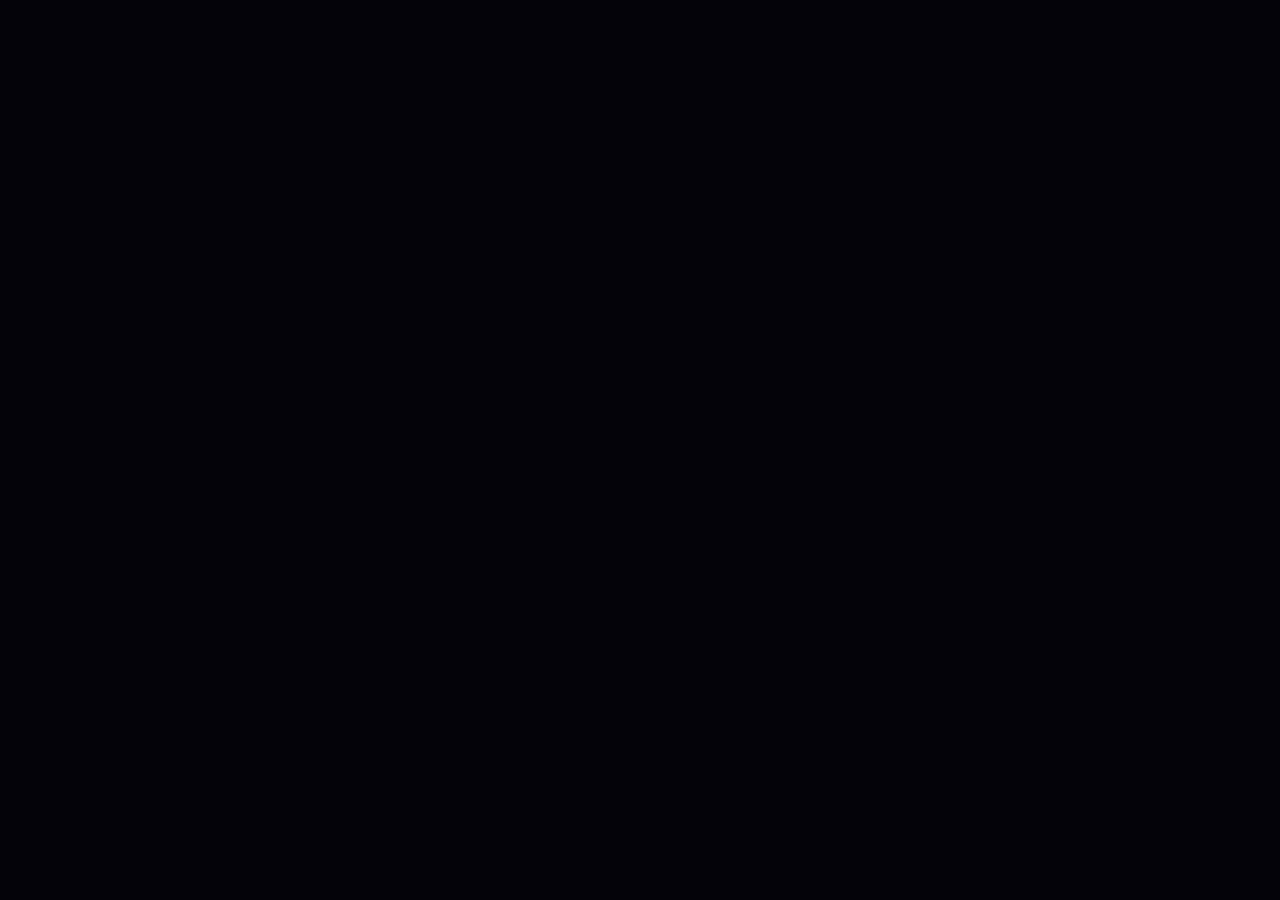
==== game.html @ 3ced6d41 "Remove loading screen for instant menu" ====
<!doctype html>
<html lang="en">
<head>
  <meta charset="UTF-8">
  <meta name="viewport" content="width=device-width, initial-scale=1.0, user-scalable=no">
  <title>Into the Nexus</title>
  <link rel="stylesheet" href="style.css">
</head>
<body>
  <canvas id="game" aria-label="Into the Nexus 2D game"></canvas>

  <div id="menu" class="menu hidden">
    <h1>INTO THE NEXUS</h1>
    <button id="play" type="button">PLAY</button>
    <button id="creator" type="button">LEVEL MAKER</button>
    <button id="customize" type="button">CUSTOMIZE</button>
    <button id="shop" type="button">SHOP</button>
  </div>

  <div id="shopMenu" class="menu hidden">
    <h2>NEXUS SHOP</h2>
    <div class="shopRobot" aria-label="Nexus AI shopkeeper">
      <canvas id="shopRobotCanvas" width="260" height="300"></canvas>
    </div>
    <p class="shopLine">NEXUS AI IS WAITING.</p>
    <p class="shopHint">CLICK NEXUS TO TALK.</p>

    <div id="nexusChat" class="nexusChat hidden" aria-live="polite">
      <div id="nexusMessages" class="nexusMessages">
        <div class="nexusBubble">NEXUS: Hello. What are you looking for?</div>
      </div>
      <div class="nexusInputRow">
        <input id="nexusInput" type="text" maxlength="180" autocomplete="off" placeholder="TYPE TO NEXUS..." aria-label="Message Nexus AI">
        <button id="nexusSend" type="button">SEND</button>
      </div>
    </div>

    <button id="shopBack" type="button">BACK</button>
  </div>

  <div id="customizeMenu" class="menu hidden">
    <h2>CUSTOMIZE CHARACTER</h2>
    <div class="customizeModeTabs">
      <button id="autoColorMode" class="customizeMode active" type="button">AUTO COLOUR</button>
      <button id="proCreateMode" class="customizeMode" type="button">PRO CREATE</button>
    </div>

    <div id="autoColorPanel" class="customizePanel">
      <div class="characterPreview"><canvas id="characterPreviewCanvas" width="220" height="220"></canvas></div>
      <div class="colorControls">
        <label for="characterColor">CHARACTER COLOUR</label>
        <input id="characterColor" type="color" value="#4dd7ff" aria-label="Character colour">
        <span id="characterColorValue">#4DD7FF</span>
      </div>
    </div>

    <div id="proCreatePanel" class="customizePanel hidden">
      <p class="paintHint">PAINT EVERY CELL · CHOOSE A COLOUR · TAP OR DRAG</p>
      <div class="paintWorkspace">
        <canvas id="paintCanvas" width="360" height="360" aria-label="Character paint editor"></canvas>
        <div class="paintSide">
          <label for="paintColor">PAINT COLOUR</label>
          <input id="paintColor" type="color" value="#4dd7ff" aria-label="Paint colour">
          <span id="paintColorValue">#4DD7FF</span>
          <button id="paintEraser" type="button">ERASER</button>
          <button id="paintClear" type="button">CLEAR</button>
          <button id="paintUndo" type="button">UNDO</button>
          <button id="paintDone" type="button">DONE</button>
        </div>
      </div>
    </div>
    <button id="customizeBack" type="button">BACK</button>
  </div>

  <div id="levelMenu" class="menu hidden">
    <h2>LEVEL SELECT</h2>
    <button class="level" data-level="1" type="button">LEVEL 1 <span id="level1Best">BEST: 0% · FIRST FLIGHT</span></button>
    <button class="level" data-level="2" type="button">LEVEL 2 🔒 <span>LOCKED</span></button>
    <div id="officialLevels" class="officialLevels" aria-label="Official creator levels"></div>
    <button id="back" type="button">BACK</button>
  </div>

  <div id="passwordMenu" class="menu hidden">
    <h2>CREATOR ACCESS</h2><p>ENTER CREATOR PASSWORD</p>
    <input id="creatorPassword" type="password" inputmode="text" autocomplete="off" maxlength="32" placeholder="PASSWORD">
    <button id="unlockCreator" type="button">UNLOCK</button><button id="cancelCreator" type="button">BACK</button>
    <p id="passwordError" class="errorText" aria-live="polite"></p>
  </div>

  <div id="editorMenu" class="editorOverlay hidden">
    <div class="editorPanel">
      <div class="editorTop">
        <input id="levelName" class="levelName" maxlength="28" autocomplete="off" placeholder="LEVEL NAME" aria-label="Level name">
        <div><h2>LEVEL MAKER</h2><p id="editorStatus">BLOCK selected · tap the grid to place</p></div>
        <button id="closeEditor" type="button">EXIT</button>
      </div>
      <div class="editorModeTabs">
        <button id="editorMove" type="button">MOVE</button><button id="editorCopy" type="button">COPY</button><button id="editorPaste" type="button">PASTE</button>
        <button class="modeTab active" data-mode="build" type="button">BUILD</button><button class="modeTab" data-mode="edit" type="button">EDIT</button><button class="modeTab" data-mode="delete" type="button">DELETE</button>
      </div>
      <div class="editorTools">
        <button class="tool active" data-tool="block" type="button">BLOCK</button><button class="tool" data-tool="spike" type="button">SPIKE</button><button class="tool" data-tool="platform" type="button">PLATFORM</button><button class="tool" data-tool="energy" type="button">ENERGY</button><button class="tool" data-tool="reality" type="button">REALITY</button><button class="tool" data-tool="erase" type="button">ERASE</button>
      </div>
      <div class="editorQuick">
        <button id="editorUndo" type="button">↶ UNDO</button><button id="editorRedo" type="button">↷ REDO</button><button id="editorGrid" type="button">GRID: ON</button><button id="editorSnap" type="button">SNAP: ON</button><button id="editorZoomOut" type="button">−</button><button id="editorZoomIn" type="button">+</button><button id="editorLeft" type="button">◀</button><button id="editorRight" type="button">▶</button>
      </div>
      <div class="editorCanvasWrap"><canvas id="editorCanvas" aria-label="Level maker canvas"></canvas></div>
      <div class="editorActions"><button id="saveLevel" type="button">SAVE LEVEL</button><button id="publishLevel" type="button">PUBLISH AS OFFICIAL</button><button id="testLevel" type="button">TEST LEVEL</button><button id="clearLevel" type="button">CLEAR</button></div>
    </div>
  </div>

  <script src="game.js"></script>
<script>
(() => {
  const shop = document.getElementById("shop");
  const shopMenu = document.getElementById("shopMenu");
  const shopBack = document.getElementById("shopBack");
  const canvas = document.getElementById("shopRobotCanvas");
  const ctx = canvas && canvas.getContext("2d");
  const nexusChat = document.getElementById("nexusChat");
  const nexusInput = document.getElementById("nexusInput");
  const nexusSend = document.getElementById("nexusSend");
  const nexusMessages = document.getElementById("nexusMessages");

  function drawShopRobot(){
    if(!ctx)return;
    ctx.clearRect(0,0,260,300);
    const img=new Image();
    img.onload=()=>{
      ctx.clearRect(0,0,260,300);
      ctx.save();
      ctx.globalAlpha=.18;
      ctx.fillStyle="#00e5ff";
      ctx.beginPath();ctx.arc(130,150,105,0,Math.PI*2);ctx.fill();
      ctx.globalAlpha=1;
      const scale=Math.min(230/img.width,260/img.height);
      const w=img.width*scale,h=img.height*scale;
      ctx.drawImage(img,130-w/2,150-h/2,w,h);
      ctx.restore();
    };
    img.onerror=()=>console.warn("Nexus robot image failed to load.");
    img.src="assets/Gemini_Generated_Image_beqmwkbeqmwkbeqm.jpeg";
  }

  function openNexusChat(){
    if(!nexusChat)return;
    nexusChat.classList.remove("hidden");
    if(nexusInput){
      nexusInput.focus();
      nexusInput.select();
    }
  }

  function addNexusMessage(label, message, mine=false){
    if(!nexusMessages)return;
    const bubble=document.createElement("div");
    bubble.className="nexusBubble" + (mine ? " nexusUserBubble" : "");
    bubble.textContent=label + ": " + message;
    nexusMessages.appendChild(bubble);
    nexusMessages.scrollTop=nexusMessages.scrollHeight;
  }

  async function sendNexusMessage(){
    const message=(nexusInput?.value || "").trim();
    if(!message)return;
    addNexusMessage("YOU",message,true);
    nexusInput.value="";

    const thinking=document.createElement("div");
    thinking.className="nexusBubble";
    thinking.textContent="NEXUS: Thinking...";
    nexusMessages.appendChild(thinking);
    nexusMessages.scrollTop=nexusMessages.scrollHeight;

    try {
      const response=await fetch("https://nexus-ai.pagey101212.workers.dev/",{
        method:"POST",
        headers:{"Content-Type":"application/json"},
        body:JSON.stringify({message})
      });
      const data=await response.json();
      thinking.remove();
      if(!response.ok || !data.response) throw new Error(data.error || "Nexus did not respond.");
      addNexusMessage("NEXUS",data.response);
    } catch(error) {
      thinking.remove();
      addNexusMessage("NEXUS","Connection to my AI core failed. Try again in a moment.");
      console.error("Nexus AI error:",error);
    }
  }

  if(canvas){
    canvas.addEventListener("click",openNexusChat);
    canvas.addEventListener("pointerdown",openNexusChat);
  }

  if(nexusSend) nexusSend.addEventListener("click",sendNexusMessage);
  if(nexusInput){
    nexusInput.addEventListener("keydown",(event)=>{
      if(event.key==="Enter")sendNexusMessage();
    });
  }

  if(shop){
    shop.addEventListener("click",()=>{
      playing=false;
      hideOverlay(document.getElementById("menu"));
      showOverlay(shopMenu);
      drawShopRobot();
      if(nexusChat)nexusChat.classList.add("hidden");
    });
  }
  if(shopBack){
    shopBack.addEventListener("click",()=>{
      hideOverlay(shopMenu);
      showOverlay(document.getElementById("menu"));
    });
  }
})();
</script>

  <script>
    (() => {
      const loading = document.getElementById("loading");
      const menu = document.getElementById("menu");
      const params = new URLSearchParams(location.search);
      const screen = params.get("screen");
      const start = params.get("start") === "1");

      function showMainMenu() {
        menu.classList.remove("hidden");
        menu.style.display = "flex";

        // Route the main-menu destination directly. No delayed simulated
        // clicks, so every URL from the Nexus landing page opens its screen.
        if (start || screen === "levels") {
          const levelMenu = document.getElementById("levelMenu");
          if (levelMenu && typeof showOverlay === "function") showOverlay(levelMenu);
        } else if (screen === "shop") {
          const shopButton = document.getElementById("shop");
          if (shopButton) shopButton.click();
        } else if (screen === "customize") {
          const customize = document.getElementById("customize");
          if (customize) customize.click();
        } else if (screen === "maker") {
          const creator = document.getElementById("creator");
          if (creator) creator.click();
        }
      }

      // Show the usable menu immediately. There is no artificial loading delay.
      showMainMenu();
    })();
  </script>
</body>
</html>
---- style.css ----
/* ===== THE NEXUS ===== */
:root{--void:#05030a;--r1:#00e5ff;--r2:#ff2e93;--r3:#ffb020;--r4:#7cff4d;--violet:#8a4dff;--text:#eef2ff;--muted:#8f8aa8;--border:#2a2440;--cut:14px}
*{box-sizing:border-box;-webkit-tap-highlight-color:transparent;-webkit-user-select:none;user-select:none}
html,body{margin:0;width:100%;height:100%;overflow:hidden;background:var(--void);overscroll-behavior:none}
body{touch-action:none;font-family:"Trebuchet MS","Segoe UI",system-ui,sans-serif;color:var(--text)}
canvas{display:block}.menu{position:fixed;inset:0;z-index:10;display:flex;flex-direction:column;align-items:center;justify-content:center;gap:16px;padding:max(20px,env(safe-area-inset-top)) 20px max(20px,env(safe-area-inset-bottom));color:var(--text);text-align:center;overflow:hidden;background:radial-gradient(circle at 50% 50%,#000 0,#000 12%,transparent 38%),radial-gradient(circle at 0 0,rgba(0,229,255,.35),transparent 45%),radial-gradient(circle at 100% 0,rgba(255,46,147,.32),transparent 45%),radial-gradient(circle at 0 100%,rgba(124,255,77,.22),transparent 45%),radial-gradient(circle at 100% 100%,rgba(255,176,32,.3),transparent 45%),var(--void);animation:fadeIn .4s ease-out,realityDrift 14s ease-in-out infinite alternate}\n/* The Gemini artwork is the shared main/start-menu background. Keep the image path relative so it works on GitHub Pages project URLs. */\n#menu{background-image:linear-gradient(rgba(0,0,0,.18),rgba(0,0,0,.28)),url("./assets/Gemini_Generated_Image_vbdhd0vbdhd0vbdh.jpeg");background-size:cover;background-position:center;background-repeat:no-repeat;background-color:#05030a}
.menu:before,.menu:after{content:none;display:none}
#menu{animation:fadeIn .4s ease-out}
.menu>*{position:relative;z-index:1}.menu.hidden{display:none}.menu h1{font-size:clamp(34px,8vw,76px);margin:0 0 18px;letter-spacing:10px;text-transform:uppercase;font-weight:900;color:#fff;text-shadow:-3px 0 var(--r1),3px 0 var(--r2),0 0 24px rgba(138,77,255,.9),0 0 60px rgba(138,77,255,.6);animation:glitch 3.2s infinite}
.menu h2{font-size:clamp(26px,5vw,48px);margin:0 0 14px;font-weight:800;letter-spacing:4px;text-transform:uppercase;text-shadow:-2px 0 var(--r1),2px 0 var(--r2),0 0 22px rgba(138,77,255,.7)}.menu p{margin:0;font-size:15px;letter-spacing:4px;text-transform:uppercase;color:var(--muted)}
.menu button{position:relative;overflow:hidden;min-width:250px;min-height:58px;padding:12px 30px;border:2px solid transparent;background:linear-gradient(#110d1f,#1b1430) padding-box,linear-gradient(120deg,var(--r1),var(--violet),var(--r2)) border-box;clip-path:polygon(var(--cut) 0,100% 0,100% calc(100% - var(--cut)),calc(100% - var(--cut)) 100%,0 100%,0 var(--cut));color:var(--text);font:inherit;font-size:19px;font-weight:800;letter-spacing:3px;text-transform:uppercase;cursor:pointer;text-shadow:0 0 10px rgba(138,77,255,.8);transition:transform .12s ease,filter .15s ease,letter-spacing .2s ease}
.menu button:after{content:"";position:absolute;top:0;left:-70%;width:40%;height:100%;background:linear-gradient(100deg,transparent,rgba(0,229,255,.45),rgba(255,46,147,.45),transparent);transform:skewX(-25deg);transition:left .45s ease}.menu button:hover{letter-spacing:4px;filter:drop-shadow(-3px 0 var(--r1)) drop-shadow(3px 0 var(--r2)) brightness(1.2);transform:translateY(-2px);animation:jitter .35s steps(2) 1}.menu button:hover:after{left:140%}.menu button:active{transform:translateY(2px) scale(.97);filter:drop-shadow(0 0 14px var(--violet)) brightness(1.4)}.menu button:focus-visible{outline:3px solid var(--r3);outline-offset:4px}.menu button:disabled{opacity:.4;cursor:not-allowed;transform:none;filter:grayscale(.8)}.menu button:first-of-type{color:#05030a;text-shadow:none;background:linear-gradient(120deg,var(--r1),var(--violet) 45%,var(--r2) 75%,var(--r3)) padding-box,linear-gradient(120deg,var(--r1),var(--r2)) border-box;background-size:250% 100%,100% 100%;animation:portal 3s linear infinite}.menu button:first-of-type:hover{filter:drop-shadow(0 0 22px var(--violet)) drop-shadow(0 0 40px var(--r2)) brightness(1.15)}.menu .level{font-size:17px}.loader{width:260px;height:12px;border:2px solid var(--border);clip-path:polygon(8px 0,100% 0,calc(100% - 8px) 100%,0 100%);background:#0a0716;box-shadow:inset 0 2px 6px rgba(0,0,0,.7);overflow:hidden}.loader:after{content:"";display:block;width:45%;height:100%;background:linear-gradient(90deg,var(--r1),var(--violet),var(--r2),var(--r3));box-shadow:0 0 14px var(--violet);animation:load 1s ease-in-out infinite}
@keyframes load{0%{transform:translateX(-100%)}100%{transform:translateX(330%)}}@keyframes fadeIn{from{opacity:0}to{opacity:1}}@keyframes spin{to{transform:rotate(360deg)}}@keyframes realityDrift{from{filter:hue-rotate(0deg)}to{filter:hue-rotate(40deg)}}@keyframes portal{from{background-position:0 0,0 0}to{background-position:250% 0,0 0}}@keyframes flicker{0%,92%,100%{opacity:1}93%{opacity:.55}95%{opacity:1}97%{opacity:.7}}@keyframes glitch{0%,86%,100%{transform:none;text-shadow:-3px 0 var(--r1),3px 0 var(--r2),0 0 24px rgba(138,77,255,.9),0 0 60px rgba(138,77,255,.6)}88%{transform:translate(-4px,1px) skewX(-6deg);text-shadow:-9px 0 var(--r1),9px 0 var(--r2),0 0 24px rgba(138,77,255,.9)}90%{transform:translate(5px,-2px) skewX(5deg);text-shadow:8px 0 var(--r4),-8px 0 var(--r3),0 0 30px rgba(255,46,147,.9)}92%{transform:translate(-2px,0);text-shadow:-5px 0 var(--r1),5px 0 var(--r2),0 0 24px rgba(138,77,255,.9)}}@keyframes jitter{0%{transform:translate(-2px,-2px)}50%{transform:translate(2px,-3px)}100%{transform:translate(0,-2px)}}
@media(max-height:480px){.menu{gap:10px}.menu h1{margin-bottom:6px;letter-spacing:6px}.menu button{min-height:46px;font-size:16px}}@media(prefers-reduced-motion:reduce){.menu,.menu:before,.menu:after,.menu h1,.menu button,.menu button:first-of-type,.loader:after{animation:none}}

/* ===== CHARACTER CUSTOMIZATION ===== */
.customizeModeTabs{display:flex;gap:8px;z-index:2}.customizeMode{min-width:190px!important;min-height:46px!important;font-size:14px!important}.customizeMode.active{background:linear-gradient(120deg,#00e5ff,#8a4dff,#ff2e93) padding-box,linear-gradient(120deg,#00e5ff,#ff2e93) border-box!important;color:#05030a!important}
.customizePanel{display:flex;flex-direction:column;align-items:center;gap:10px;z-index:2}.customizePanel.hidden{display:none}.characterPreview{width:220px;height:220px;display:flex;align-items:center;justify-content:center}#characterPreviewCanvas{width:220px;height:220px;display:block}
.colorControls{display:flex;align-items:center;justify-content:center;gap:12px;flex-wrap:wrap}.colorControls label,.paintSide label{font-size:12px;letter-spacing:2px;color:var(--muted);font-weight:800}#characterColor,#paintColor{width:58px;height:42px;padding:2px;border:2px solid #3b3158;border-radius:8px;background:#0b0814;cursor:pointer}#characterColorValue,#paintColorValue{min-width:78px;font:700 12px system-ui;letter-spacing:1px;color:var(--text)}
.paintHint{font-size:11px!important;letter-spacing:2px!important}.paintWorkspace{display:flex;align-items:center;gap:18px}.paintWorkspace #paintCanvas{width:min(58vw,360px);height:min(58vw,360px);max-height:55vh;border:2px solid #3b3158;background:#080611;image-rendering:pixelated;touch-action:none;box-shadow:0 0 25px rgba(138,77,255,.25)}.paintSide{display:flex;flex-direction:column;align-items:center;gap:8px;min-width:125px}.paintSide button{min-width:125px!important;min-height:40px!important;font-size:12px!important;padding:8px 12px!important}.paintSide #paintDone{background:linear-gradient(120deg,#00e5ff,#8a4dff,#ff2e93)!important;color:#05030a!important}
#paintEraser.active{background:#ff2e93!important;color:#fff!important}
@media(max-width:650px){.customizeMode{min-width:145px!important}.paintWorkspace{gap:8px}.paintWorkspace #paintCanvas{width:min(62vw,300px);height:min(62vw,300px)}.paintSide{min-width:92px}.paintSide button{min-width:92px!important;font-size:10px!important}.paintSide label{font-size:9px}.paintHint{font-size:9px!important}.characterPreview,#characterPreviewCanvas{width:150px;height:150px}}
@media(max-width:430px){.customizeMode{min-width:125px!important;font-size:11px!important}.paintWorkspace{gap:5px}.paintWorkspace #paintCanvas{width:min(64vw,250px);height:min(64vw,250px)}.paintSide{min-width:80px}.paintSide button{min-width:80px!important;min-height:34px!important;font-size:9px!important;padding:6px!important}}

/* ===== LEVEL MAKER ===== */
.editorOverlay{position:fixed;inset:0;z-index:30;display:flex;align-items:center;justify-content:center;padding:10px;background:rgba(2,1,7,.86);backdrop-filter:blur(8px)}.editorOverlay.hidden{display:none}.editorPanel{width:min(1100px,98vw);max-height:96vh;display:flex;flex-direction:column;gap:8px;padding:12px;border:1px solid #3b3158;background:linear-gradient(180deg,#100b1d,#07050e);box-shadow:0 0 50px rgba(138,77,255,.3);border-radius:12px}.editorTop{display:flex;align-items:center;justify-content:space-between;gap:10px}.editorTop h2{margin:0;font-size:clamp(20px,4vw,32px);letter-spacing:3px}.editorTop p{margin:3px 0 0;font-size:11px;letter-spacing:1px;color:#9d98b5}.editorTop button,.editorTools button,.editorQuick button,.editorActions button,.editorModeTabs button{min-height:42px;padding:7px 12px;border:1px solid #3b3158;background:#151024;color:#eef2ff;border-radius:7px;font:700 12px system-ui;letter-spacing:1px}.editorModeTabs,.editorTools,.editorQuick,.editorActions{display:flex;gap:6px;flex-wrap:wrap}.editorModeTabs button{flex:1;min-width:90px}.editorModeTabs .active,.editorTools .active{background:linear-gradient(120deg,#00e5ff,#8a4dff,#ff2e93);color:#05030a;border-color:#fff}.editorTools button{flex:1;min-width:74px}.editorQuick button{min-width:64px}.editorCanvasWrap{width:100%;overflow:hidden;border:1px solid #302743;border-radius:7px;background:#07050e;touch-action:none}#editorCanvas{display:block;width:100%;height:auto;aspect-ratio:16/9;touch-action:none}.editorActions button{flex:1}.editorActions button:first-child{background:linear-gradient(120deg,#00e5ff,#8a4dff);color:#05030a}.levelName{min-width:220px;min-height:42px;padding:8px 12px;border:1px solid #3b3158;border-radius:7px;background:#0b0814;color:#eef2ff;font:700 13px system-ui;letter-spacing:1px;text-transform:uppercase;outline:none}.levelName:focus{border-color:#00e5ff;box-shadow:0 0 14px rgba(0,229,255,.25)}.editorModeTabs #editorMove,.editorModeTabs #editorCopy,.editorModeTabs #editorPaste{background:#0d0a17;border-color:#5a477c}.editorActions #publishLevel{background:linear-gradient(120deg,#ff2e93,#8a4dff,#00e5ff);color:#05030a;border-color:#fff}.officialLevels{width:min(600px,94vw);display:flex;flex-direction:column;gap:8px;max-height:26vh;overflow:auto}.officialLevel{min-width:0!important;width:100%;font-size:14px!important}.officialLevel span{float:right;opacity:.7;font-size:10px}
@media(max-width:650px){.editorPanel{padding:7px;gap:6px}.editorTop p{display:none}.editorTools button,.editorQuick button,.editorModeTabs button{min-height:38px;font-size:10px;padding:5px 7px}.editorQuick button{min-width:50px}.editorActions button{min-height:44px}.levelName{width:100%;min-width:0}.editorTop{flex-wrap:wrap}.editorTop .levelName{order:3}.officialLevels{max-height:22vh}}
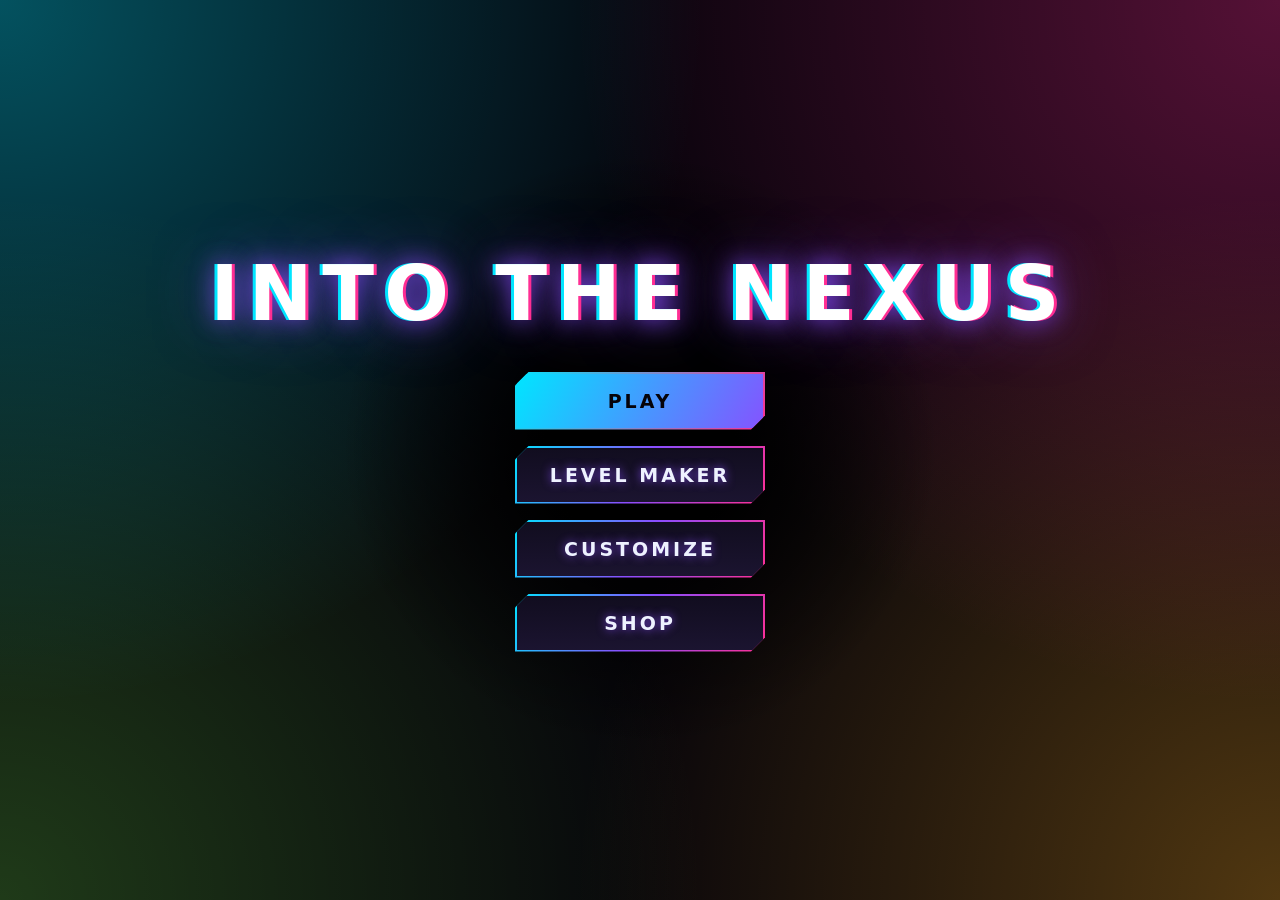
==== commit d135fdbc: "Fix shop asset loading before opening" ====
--- a/game.html
+++ b/game.html
@@ -5,6 +5,8 @@
   <meta name="viewport" content="width=device-width, initial-scale=1.0, user-scalable=no">
   <title>Into the Nexus</title>
   <link rel="stylesheet" href="style.css">
+  <link rel="preload" as="image" href="assets/Gemini_Generated_Image_qe190zqe190zqe19.jpeg" fetchpriority="high">
+  <link rel="preload" as="image" href="assets/Gemini_Generated_Image_beqmwkbeqmwkbeqm.jpeg" fetchpriority="high">
 </head>
 <body>
   <canvas id="game" aria-label="Into the Nexus 2D game"></canvas>
@@ -122,24 +124,65 @@
   const nexusSend = document.getElementById("nexusSend");
   const nexusMessages = document.getElementById("nexusMessages");
 
+  const SHOP_BG="assets/Gemini_Generated_Image_qe190zqe190zqe19.jpeg";
+  const ROBOT_IMAGE="assets/Gemini_Generated_Image_beqmwkbeqmwkbeqm.jpeg";
+
+  const shopBackgroundImage=new Image();
+  shopBackgroundImage.decoding="async";
+  shopBackgroundImage.src=SHOP_BG;
+
+  const robotImage=new Image();
+  robotImage.decoding="async";
+  robotImage.src=ROBOT_IMAGE;
+
+  let shopAssetsReady=false;
+  let shopAssetPromise=null;
+
+  function loadShopAsset(image){
+    if(image.complete && image.naturalWidth) return Promise.resolve(image);
+    if(image.complete && !image.naturalWidth) return Promise.reject(new Error("Shop image failed to load."));
+    return new Promise((resolve,reject)=>{
+      image.addEventListener("load",()=>resolve(image),{once:true});
+      image.addEventListener("error",()=>reject(new Error("Shop image failed to load.")),{once:true});
+    });
+  }
+
+  function prepareShopAssets(){
+    if(!shopAssetPromise){
+      shopAssetPromise=Promise.all([
+        loadShopAsset(shopBackgroundImage),
+        loadShopAsset(robotImage)
+      ]).then(()=>{
+        shopAssetsReady=true;
+        if(shopMenu){
+          shopMenu.style.backgroundImage =
+            'radial-gradient(circle at 50% 45%,rgba(138,77,255,.18),transparent 42%),url("' +
+            new URL(SHOP_BG, location.href).href +
+            '")';
+        }
+        return true;
+      }).catch(error=>{
+        shopAssetsReady=false;
+        shopAssetPromise=null;
+        console.error("Nexus Shop asset loading failed:",error);
+        return false;
+      });
+    }
+    return shopAssetPromise;
+  }
+
   function drawShopRobot(){
-    if(!ctx)return;
+    if(!ctx || !shopAssetsReady)return;
     ctx.clearRect(0,0,260,300);
-    const img=new Image();
-    img.onload=()=>{
-      ctx.clearRect(0,0,260,300);
-      ctx.save();
-      ctx.globalAlpha=.18;
-      ctx.fillStyle="#00e5ff";
-      ctx.beginPath();ctx.arc(130,150,105,0,Math.PI*2);ctx.fill();
-      ctx.globalAlpha=1;
-      const scale=Math.min(230/img.width,260/img.height);
-      const w=img.width*scale,h=img.height*scale;
-      ctx.drawImage(img,130-w/2,150-h/2,w,h);
-      ctx.restore();
-    };
-    img.onerror=()=>console.warn("Nexus robot image failed to load.");
-    img.src="assets/Gemini_Generated_Image_beqmwkbeqmwkbeqm.jpeg";
+    ctx.save();
+    ctx.globalAlpha=.18;
+    ctx.fillStyle="#00e5ff";
+    ctx.beginPath();ctx.arc(130,150,105,0,Math.PI*2);ctx.fill();
+    ctx.globalAlpha=1;
+    const scale=Math.min(230/robotImage.naturalWidth,260/robotImage.naturalHeight);
+    const w=robotImage.naturalWidth*scale,h=robotImage.naturalHeight*scale;
+    ctx.drawImage(robotImage,130-w/2,150-h/2,w,h);
+    ctx.restore();
   }
 
   function openNexusChat(){
@@ -202,37 +245,46 @@
   }
 
   if(shop){
-    shop.addEventListener("click",()=>{
+    shop.addEventListener("click",async()=>{
       playing=false;
+
+      // Do not reveal the shop until both the background and robot are ready.
+      const ready=await prepareShopAssets();
+      if(!ready){
+        console.error("Nexus Shop is unavailable because its artwork did not load.");
+        return;
+      }
+
       hideOverlay(document.getElementById("menu"));
       showOverlay(shopMenu);
       drawShopRobot();
       if(nexusChat)nexusChat.classList.add("hidden");
     });
   }
+
   if(shopBack){
     shopBack.addEventListener("click",()=>{
       hideOverlay(shopMenu);
       showOverlay(document.getElementById("menu"));
     });
   }
+
+  // Start loading the shop artwork immediately, without opening the shop early.
+  prepareShopAssets();
 })();
 </script>
 
   <script>
     (() => {
-      const loading = document.getElementById("loading");
       const menu = document.getElementById("menu");
       const params = new URLSearchParams(location.search);
       const screen = params.get("screen");
-      const start = params.get("start") === "1");
+      const start = params.get("start") === "1";
 
       function showMainMenu() {
         menu.classList.remove("hidden");
         menu.style.display = "flex";
 
-        // Route the main-menu destination directly. No delayed simulated
-        // clicks, so every URL from the Nexus landing page opens its screen.
         if (start || screen === "levels") {
           const levelMenu = document.getElementById("levelMenu");
           if (levelMenu && typeof showOverlay === "function") showOverlay(levelMenu);
@@ -248,7 +300,6 @@
         }
       }
 
-      // Show the usable menu immediately. There is no artificial loading delay.
       showMainMenu();
     })();
   </script>
--- a/style.css
+++ b/style.css
@@ -25,3 +25,58 @@
 /* ===== LEVEL MAKER ===== */
 .editorOverlay{position:fixed;inset:0;z-index:30;display:flex;align-items:center;justify-content:center;padding:10px;background:rgba(2,1,7,.86);backdrop-filter:blur(8px)}.editorOverlay.hidden{display:none}.editorPanel{width:min(1100px,98vw);max-height:96vh;display:flex;flex-direction:column;gap:8px;padding:12px;border:1px solid #3b3158;background:linear-gradient(180deg,#100b1d,#07050e);box-shadow:0 0 50px rgba(138,77,255,.3);border-radius:12px}.editorTop{display:flex;align-items:center;justify-content:space-between;gap:10px}.editorTop h2{margin:0;font-size:clamp(20px,4vw,32px);letter-spacing:3px}.editorTop p{margin:3px 0 0;font-size:11px;letter-spacing:1px;color:#9d98b5}.editorTop button,.editorTools button,.editorQuick button,.editorActions button,.editorModeTabs button{min-height:42px;padding:7px 12px;border:1px solid #3b3158;background:#151024;color:#eef2ff;border-radius:7px;font:700 12px system-ui;letter-spacing:1px}.editorModeTabs,.editorTools,.editorQuick,.editorActions{display:flex;gap:6px;flex-wrap:wrap}.editorModeTabs button{flex:1;min-width:90px}.editorModeTabs .active,.editorTools .active{background:linear-gradient(120deg,#00e5ff,#8a4dff,#ff2e93);color:#05030a;border-color:#fff}.editorTools button{flex:1;min-width:74px}.editorQuick button{min-width:64px}.editorCanvasWrap{width:100%;overflow:hidden;border:1px solid #302743;border-radius:7px;background:#07050e;touch-action:none}#editorCanvas{display:block;width:100%;height:auto;aspect-ratio:16/9;touch-action:none}.editorActions button{flex:1}.editorActions button:first-child{background:linear-gradient(120deg,#00e5ff,#8a4dff);color:#05030a}.levelName{min-width:220px;min-height:42px;padding:8px 12px;border:1px solid #3b3158;border-radius:7px;background:#0b0814;color:#eef2ff;font:700 13px system-ui;letter-spacing:1px;text-transform:uppercase;outline:none}.levelName:focus{border-color:#00e5ff;box-shadow:0 0 14px rgba(0,229,255,.25)}.editorModeTabs #editorMove,.editorModeTabs #editorCopy,.editorModeTabs #editorPaste{background:#0d0a17;border-color:#5a477c}.editorActions #publishLevel{background:linear-gradient(120deg,#ff2e93,#8a4dff,#00e5ff);color:#05030a;border-color:#fff}.officialLevels{width:min(600px,94vw);display:flex;flex-direction:column;gap:8px;max-height:26vh;overflow:auto}.officialLevel{min-width:0!important;width:100%;font-size:14px!important}.officialLevel span{float:right;opacity:.7;font-size:10px}
 @media(max-width:650px){.editorPanel{padding:7px;gap:6px}.editorTop p{display:none}.editorTools button,.editorQuick button,.editorModeTabs button{min-height:38px;font-size:10px;padding:5px 7px}.editorQuick button{min-width:50px}.editorActions button{min-height:44px}.levelName{width:100%;min-width:0}.editorTop{flex-wrap:wrap}.editorTop .levelName{order:3}.officialLevels{max-height:22vh}}
+
+
+/* ===== NEXUS SHOP ===== */
+#shopMenu{
+  background:
+    radial-gradient(circle at 50% 45%,rgba(138,77,255,.18),transparent 42%),
+    url("./assets/Gemini_Generated_Image_qe190zqe190zqe19.jpeg") center/cover no-repeat,
+    rgba(5,3,10,.96);
+}
+.shopRobot{
+  position:relative;
+  width:min(860px,92vw);
+  height:min(52vh,430px);
+  min-height:260px;
+  display:flex;
+  align-items:center;
+  justify-content:center;
+  overflow:hidden;
+  border:2px solid rgba(0,229,255,.55);
+  border-radius:18px;
+  background:
+    linear-gradient(rgba(5,3,10,.16),rgba(5,3,10,.28)),
+    url("./assets/Gemini_Generated_Image_qe190zqe190zqe19.jpeg") center/cover no-repeat;
+  box-shadow:0 0 35px rgba(0,229,255,.2),0 0 70px rgba(138,77,255,.18);
+}
+.shopRobot:after{
+  content:"";
+  position:absolute;
+  inset:0;
+  pointer-events:none;
+  background:linear-gradient(180deg,rgba(0,229,255,.08),transparent 35%,rgba(255,46,147,.08));
+}
+#shopRobotCanvas{
+  position:relative;
+  z-index:2;
+  width:min(260px,42vw);
+  height:auto;
+  filter:drop-shadow(0 0 18px rgba(0,229,255,.65));
+}
+.shopLine,.shopHint{position:relative;z-index:2}
+.nexusChat{position:relative;z-index:5;width:min(720px,92vw);max-height:42vh;display:flex;flex-direction:column;gap:10px}
+.nexusChat.hidden{display:none}
+.nexusMessages{max-height:25vh;overflow:auto;display:flex;flex-direction:column;gap:7px;padding:10px;border:1px solid #3b3158;border-radius:10px;background:rgba(7,5,14,.9)}
+.nexusBubble{padding:9px 12px;border:1px solid #3b3158;border-radius:8px;background:#110d1f;color:var(--text);font:600 12px system-ui;text-align:left}
+.nexusUserBubble{border-color:var(--r1);background:#0b1720}
+.nexusInputRow{display:flex;gap:8px}
+.nexusInputRow input{flex:1;min-width:0;min-height:46px;padding:8px 12px;border:1px solid #3b3158;border-radius:8px;background:#0b0814;color:var(--text);font:600 13px system-ui;outline:none}
+.nexusInputRow input:focus{border-color:var(--r1);box-shadow:0 0 14px rgba(0,229,255,.2)}
+.nexusInputRow button{min-width:110px!important;min-height:46px!important;font-size:13px!important}
+@media(max-width:650px){
+  .shopRobot{width:94vw;height:40vh;min-height:220px}
+  #shopRobotCanvas{width:210px}
+  .shopLine,.shopHint{font-size:10px!important;letter-spacing:2px!important}
+  .nexusInputRow button{min-width:86px!important}
+}
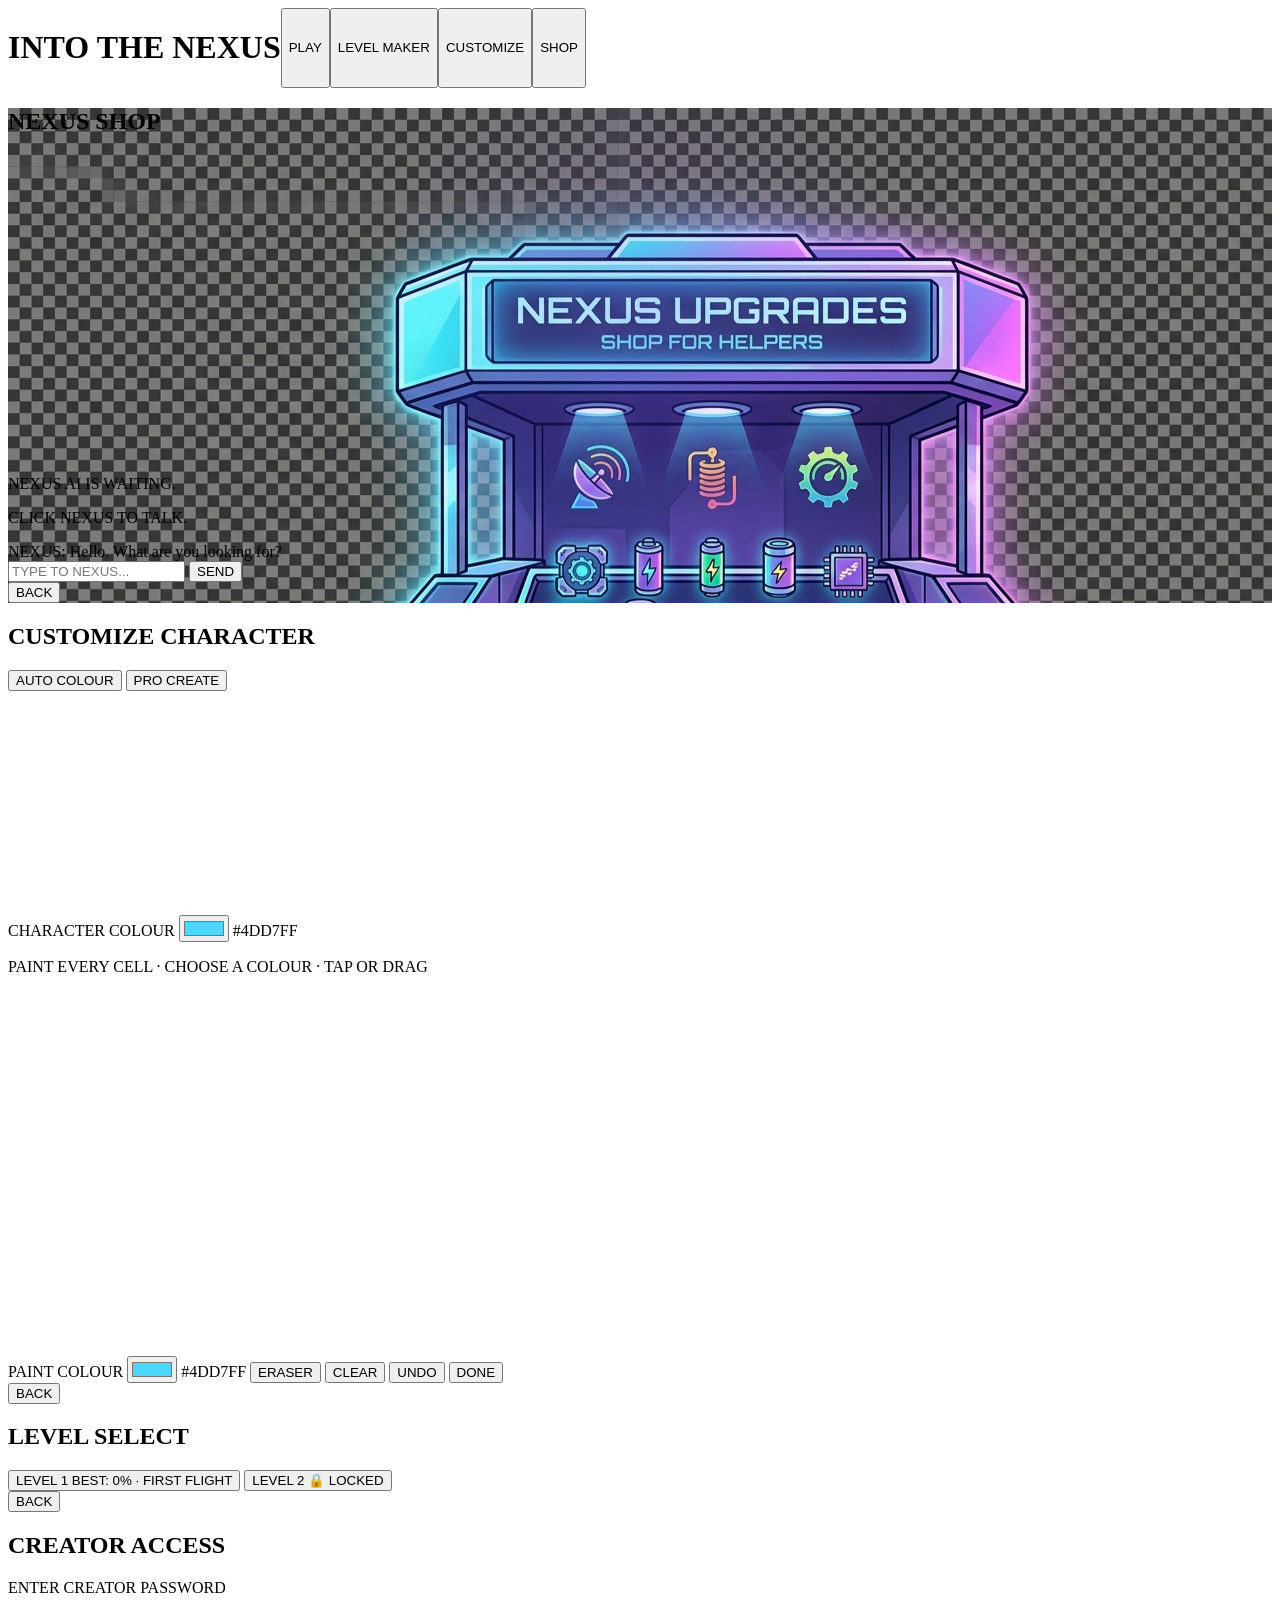
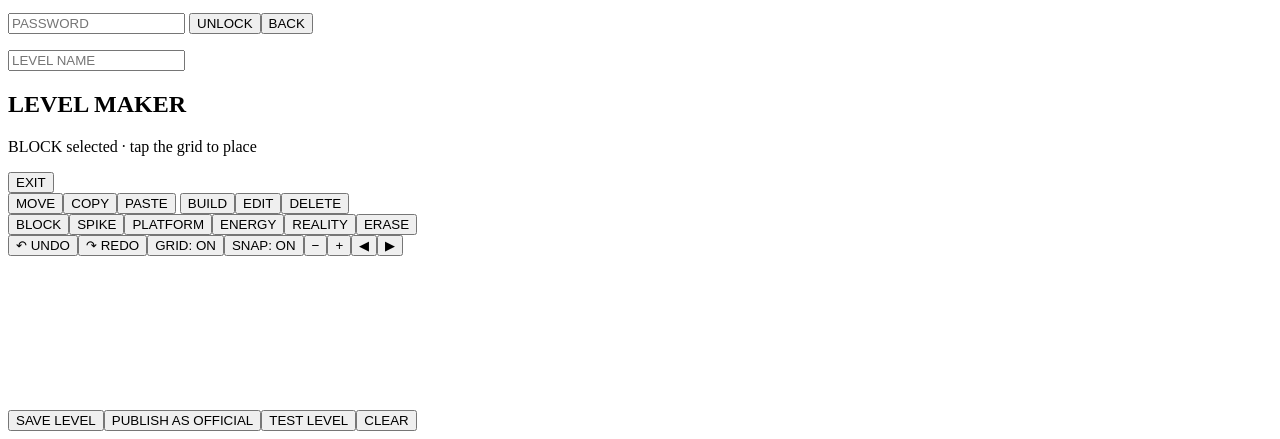
==== commit e2ea8ee2: "Restore working game page before stylesheet consolidation" ====
(no text change in the page or its own stylesheets)
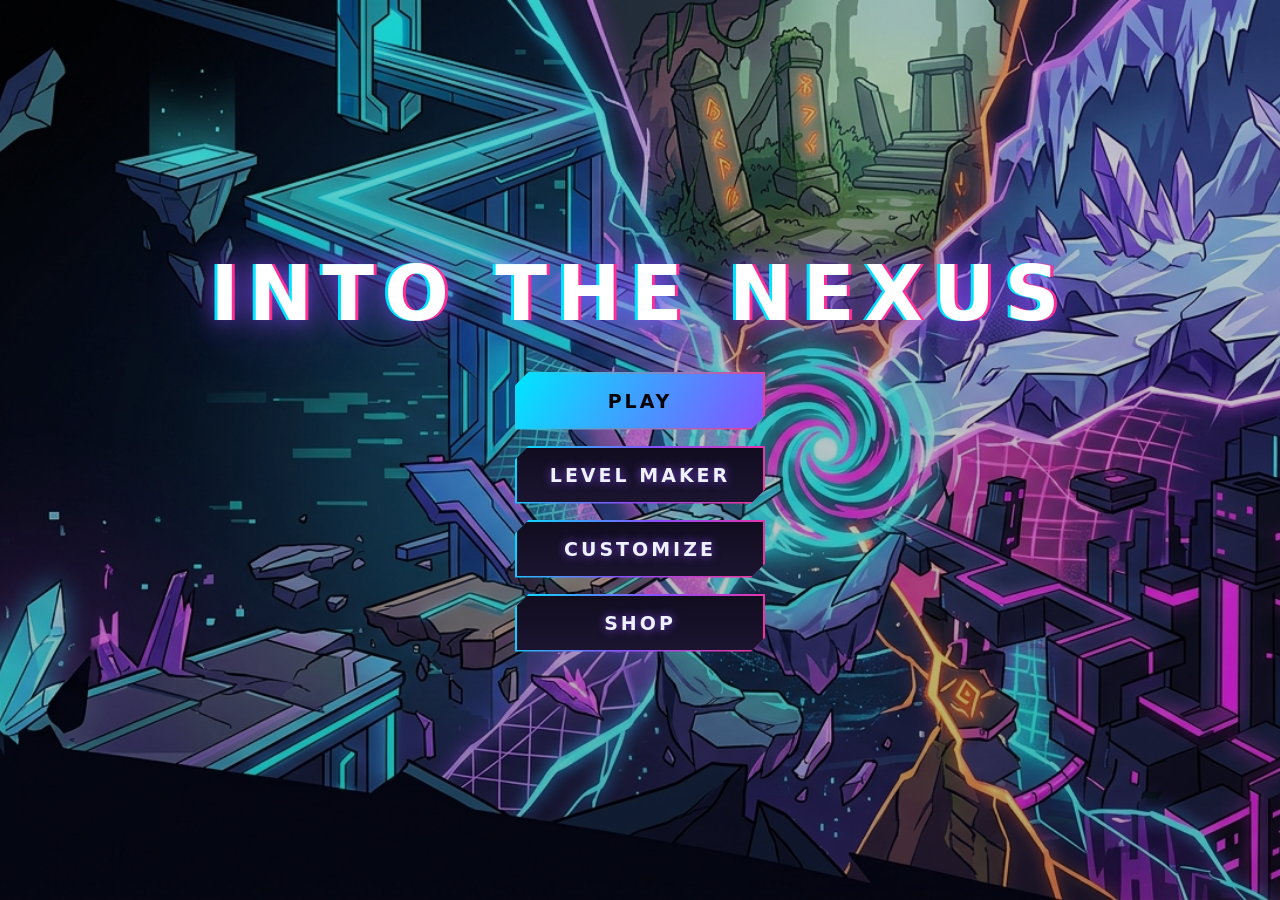
==== commit fcef40cb: "Fix Nexus Shop so it opens immediately and loads artwork independently" ====
--- a/game.html
+++ b/game.html
@@ -149,23 +149,22 @@
 
   function prepareShopAssets(){
     if(!shopAssetPromise){
-      shopAssetPromise=Promise.all([
+      shopAssetPromise=Promise.allSettled([
         loadShopAsset(shopBackgroundImage),
         loadShopAsset(robotImage)
-      ]).then(()=>{
-        shopAssetsReady=true;
-        if(shopMenu){
+      ]).then(results=>{
+        const bgOk=results[0].status==="fulfilled";
+        const robotOk=results[1].status==="fulfilled";
+        shopAssetsReady=robotOk;
+        if(shopMenu && bgOk){
           shopMenu.style.backgroundImage =
             'radial-gradient(circle at 50% 45%,rgba(138,77,255,.18),transparent 42%),url("' +
             new URL(SHOP_BG, location.href).href +
             '")';
         }
+        if(!bgOk) console.error("Nexus Shop background failed to load.");
+        if(!robotOk) console.error("Nexus Shop robot failed to load.");
         return true;
-      }).catch(error=>{
-        shopAssetsReady=false;
-        shopAssetPromise=null;
-        console.error("Nexus Shop asset loading failed:",error);
-        return false;
       });
     }
     return shopAssetPromise;
@@ -245,20 +244,18 @@
   }
 
   if(shop){
-    shop.addEventListener("click",async()=>{
+    shop.addEventListener("click",()=>{
       playing=false;
 
-      // Do not reveal the shop until both the background and robot are ready.
-      const ready=await prepareShopAssets();
-      if(!ready){
-        console.error("Nexus Shop is unavailable because its artwork did not load.");
-        return;
-      }
-
+      // Open the shop immediately. Artwork loads independently so a slow or
+      // failed image can never block the shop screen itself.
       hideOverlay(document.getElementById("menu"));
       showOverlay(shopMenu);
-      drawShopRobot();
       if(nexusChat)nexusChat.classList.add("hidden");
+
+      prepareShopAssets().then(()=>{
+        drawShopRobot();
+      });
     });
   }
 
--- a/style.css
+++ b/style.css
@@ -0,0 +1,84 @@
+/* ===== THE NEXUS ===== */
+:root{--void:#05030a;--r1:#00e5ff;--r2:#ff2e93;--r3:#ffb020;--r4:#7cff4d;--violet:#8a4dff;--text:#eef2ff;--muted:#8f8aa8;--border:#2a2440;--cut:14px}
+*{box-sizing:border-box;-webkit-tap-highlight-color:transparent;-webkit-user-select:none;user-select:none}
+html,body{margin:0;width:100%;height:100%;overflow:hidden;background:var(--void);overscroll-behavior:none}
+body{touch-action:none;font-family:"Trebuchet MS","Segoe UI",system-ui,sans-serif;color:var(--text)}
+canvas{display:block}.menu{position:fixed;inset:0;z-index:10;display:flex;flex-direction:column;align-items:center;justify-content:center;gap:16px;padding:max(20px,env(safe-area-inset-top)) 20px max(20px,env(safe-area-inset-bottom));color:var(--text);text-align:center;overflow:hidden;background:radial-gradient(circle at 50% 50%,#000 0,#000 12%,transparent 38%),radial-gradient(circle at 0 0,rgba(0,229,255,.35),transparent 45%),radial-gradient(circle at 100% 0,rgba(255,46,147,.32),transparent 45%),radial-gradient(circle at 0 100%,rgba(124,255,77,.22),transparent 45%),radial-gradient(circle at 100% 100%,rgba(255,176,32,.3),transparent 45%),var(--void);animation:fadeIn .4s ease-out,realityDrift 14s ease-in-out infinite alternate}
+/* The Gemini artwork is the shared main/start-menu background. Keep the image path relative so it works on GitHub Pages project URLs. */
+#menu{background-image:linear-gradient(rgba(0,0,0,.18),rgba(0,0,0,.28)),url("./assets/Gemini_Generated_Image_vbdhd0vbdhd0vbdh.jpeg");background-size:cover;background-position:center;background-repeat:no-repeat;background-color:#05030a}
+.menu:before,.menu:after{content:none;display:none}
+#menu{animation:fadeIn .4s ease-out}
+.menu>*{position:relative;z-index:1}.menu.hidden{display:none}.menu h1{font-size:clamp(34px,8vw,76px);margin:0 0 18px;letter-spacing:10px;text-transform:uppercase;font-weight:900;color:#fff;text-shadow:-3px 0 var(--r1),3px 0 var(--r2),0 0 24px rgba(138,77,255,.9),0 0 60px rgba(138,77,255,.6);animation:glitch 3.2s infinite}
+.menu h2{font-size:clamp(26px,5vw,48px);margin:0 0 14px;font-weight:800;letter-spacing:4px;text-transform:uppercase;text-shadow:-2px 0 var(--r1),2px 0 var(--r2),0 0 22px rgba(138,77,255,.7)}.menu p{margin:0;font-size:15px;letter-spacing:4px;text-transform:uppercase;color:var(--muted)}
+.menu button{position:relative;overflow:hidden;min-width:250px;min-height:58px;padding:12px 30px;border:2px solid transparent;background:linear-gradient(#110d1f,#1b1430) padding-box,linear-gradient(120deg,var(--r1),var(--violet),var(--r2)) border-box;clip-path:polygon(var(--cut) 0,100% 0,100% calc(100% - var(--cut)),calc(100% - var(--cut)) 100%,0 100%,0 var(--cut));color:var(--text);font:inherit;font-size:19px;font-weight:800;letter-spacing:3px;text-transform:uppercase;cursor:pointer;text-shadow:0 0 10px rgba(138,77,255,.8);transition:transform .12s ease,filter .15s ease,letter-spacing .2s ease}
+.menu button:after{content:"";position:absolute;top:0;left:-70%;width:40%;height:100%;background:linear-gradient(100deg,transparent,rgba(0,229,255,.45),rgba(255,46,147,.45),transparent);transform:skewX(-25deg);transition:left .45s ease}.menu button:hover{letter-spacing:4px;filter:drop-shadow(-3px 0 var(--r1)) drop-shadow(3px 0 var(--r2)) brightness(1.2);transform:translateY(-2px);animation:jitter .35s steps(2) 1}.menu button:hover:after{left:140%}.menu button:active{transform:translateY(2px) scale(.97);filter:drop-shadow(0 0 14px var(--violet)) brightness(1.4)}.menu button:focus-visible{outline:3px solid var(--r3);outline-offset:4px}.menu button:disabled{opacity:.4;cursor:not-allowed;transform:none;filter:grayscale(.8)}.menu button:first-of-type{color:#05030a;text-shadow:none;background:linear-gradient(120deg,var(--r1),var(--violet) 45%,var(--r2) 75%,var(--r3)) padding-box,linear-gradient(120deg,var(--r1),var(--r2)) border-box;background-size:250% 100%,100% 100%;animation:portal 3s linear infinite}.menu button:first-of-type:hover{filter:drop-shadow(0 0 22px var(--violet)) drop-shadow(0 0 40px var(--r2)) brightness(1.15)}.menu .level{font-size:17px}.loader{width:260px;height:12px;border:2px solid var(--border);clip-path:polygon(8px 0,100% 0,calc(100% - 8px) 100%,0 100%);background:#0a0716;box-shadow:inset 0 2px 6px rgba(0,0,0,.7);overflow:hidden}.loader:after{content:"";display:block;width:45%;height:100%;background:linear-gradient(90deg,var(--r1),var(--violet),var(--r2),var(--r3));box-shadow:0 0 14px var(--violet);animation:load 1s ease-in-out infinite}
+@keyframes load{0%{transform:translateX(-100%)}100%{transform:translateX(330%)}}@keyframes fadeIn{from{opacity:0}to{opacity:1}}@keyframes spin{to{transform:rotate(360deg)}}@keyframes realityDrift{from{filter:hue-rotate(0deg)}to{filter:hue-rotate(40deg)}}@keyframes portal{from{background-position:0 0,0 0}to{background-position:250% 0,0 0}}@keyframes flicker{0%,92%,100%{opacity:1}93%{opacity:.55}95%{opacity:1}97%{opacity:.7}}@keyframes glitch{0%,86%,100%{transform:none;text-shadow:-3px 0 var(--r1),3px 0 var(--r2),0 0 24px rgba(138,77,255,.9),0 0 60px rgba(138,77,255,.6)}88%{transform:translate(-4px,1px) skewX(-6deg);text-shadow:-9px 0 var(--r1),9px 0 var(--r2),0 0 24px rgba(138,77,255,.9)}90%{transform:translate(5px,-2px) skewX(5deg);text-shadow:8px 0 var(--r4),-8px 0 var(--r3),0 0 30px rgba(255,46,147,.9)}92%{transform:translate(-2px,0);text-shadow:-5px 0 var(--r1),5px 0 var(--r2),0 0 24px rgba(138,77,255,.9)}}@keyframes jitter{0%{transform:translate(-2px,-2px)}50%{transform:translate(2px,-3px)}100%{transform:translate(0,-2px)}}
+@media(max-height:480px){.menu{gap:10px}.menu h1{margin-bottom:6px;letter-spacing:6px}.menu button{min-height:46px;font-size:16px}}@media(prefers-reduced-motion:reduce){.menu,.menu:before,.menu:after,.menu h1,.menu button,.menu button:first-of-type,.loader:after{animation:none}}
+
+/* ===== CHARACTER CUSTOMIZATION ===== */
+.customizeModeTabs{display:flex;gap:8px;z-index:2}.customizeMode{min-width:190px!important;min-height:46px!important;font-size:14px!important}.customizeMode.active{background:linear-gradient(120deg,#00e5ff,#8a4dff,#ff2e93) padding-box,linear-gradient(120deg,#00e5ff,#ff2e93) border-box!important;color:#05030a!important}
+.customizePanel{display:flex;flex-direction:column;align-items:center;gap:10px;z-index:2}.customizePanel.hidden{display:none}.characterPreview{width:220px;height:220px;display:flex;align-items:center;justify-content:center}#characterPreviewCanvas{width:220px;height:220px;display:block}
+.colorControls{display:flex;align-items:center;justify-content:center;gap:12px;flex-wrap:wrap}.colorControls label,.paintSide label{font-size:12px;letter-spacing:2px;color:var(--muted);font-weight:800}#characterColor,#paintColor{width:58px;height:42px;padding:2px;border:2px solid #3b3158;border-radius:8px;background:#0b0814;cursor:pointer}#characterColorValue,#paintColorValue{min-width:78px;font:700 12px system-ui;letter-spacing:1px;color:var(--text)}
+.paintHint{font-size:11px!important;letter-spacing:2px!important}.paintWorkspace{display:flex;align-items:center;gap:18px}.paintWorkspace #paintCanvas{width:min(58vw,360px);height:min(58vw,360px);max-height:55vh;border:2px solid #3b3158;background:#080611;image-rendering:pixelated;touch-action:none;box-shadow:0 0 25px rgba(138,77,255,.25)}.paintSide{display:flex;flex-direction:column;align-items:center;gap:8px;min-width:125px}.paintSide button{min-width:125px!important;min-height:40px!important;font-size:12px!important;padding:8px 12px!important}.paintSide #paintDone{background:linear-gradient(120deg,#00e5ff,#8a4dff,#ff2e93)!important;color:#05030a!important}
+#paintEraser.active{background:#ff2e93!important;color:#fff!important}
+@media(max-width:650px){.customizeMode{min-width:145px!important}.paintWorkspace{gap:8px}.paintWorkspace #paintCanvas{width:min(62vw,300px);height:min(62vw,300px)}.paintSide{min-width:92px}.paintSide button{min-width:92px!important;font-size:10px!important}.paintSide label{font-size:9px}.paintHint{font-size:9px!important}.characterPreview,#characterPreviewCanvas{width:150px;height:150px}}
+@media(max-width:430px){.customizeMode{min-width:125px!important;font-size:11px!important}.paintWorkspace{gap:5px}.paintWorkspace #paintCanvas{width:min(64vw,250px);height:min(64vw,250px)}.paintSide{min-width:80px}.paintSide button{min-width:80px!important;min-height:34px!important;font-size:9px!important;padding:6px!important}}
+
+/* ===== LEVEL MAKER ===== */
+.editorOverlay{position:fixed;inset:0;z-index:30;display:flex;align-items:center;justify-content:center;padding:10px;background:rgba(2,1,7,.86);backdrop-filter:blur(8px)}.editorOverlay.hidden{display:none}.editorPanel{width:min(1100px,98vw);max-height:96vh;display:flex;flex-direction:column;gap:8px;padding:12px;border:1px solid #3b3158;background:linear-gradient(180deg,#100b1d,#07050e);box-shadow:0 0 50px rgba(138,77,255,.3);border-radius:12px}.editorTop{display:flex;align-items:center;justify-content:space-between;gap:10px}.editorTop h2{margin:0;font-size:clamp(20px,4vw,32px);letter-spacing:3px}.editorTop p{margin:3px 0 0;font-size:11px;letter-spacing:1px;color:#9d98b5}.editorTop button,.editorTools button,.editorQuick button,.editorActions button,.editorModeTabs button{min-height:42px;padding:7px 12px;border:1px solid #3b3158;background:#151024;color:#eef2ff;border-radius:7px;font:700 12px system-ui;letter-spacing:1px}.editorModeTabs,.editorTools,.editorQuick,.editorActions{display:flex;gap:6px;flex-wrap:wrap}.editorModeTabs button{flex:1;min-width:90px}.editorModeTabs .active,.editorTools .active{background:linear-gradient(120deg,#00e5ff,#8a4dff,#ff2e93);color:#05030a;border-color:#fff}.editorTools button{flex:1;min-width:74px}.editorQuick button{min-width:64px}.editorCanvasWrap{width:100%;overflow:hidden;border:1px solid #302743;border-radius:7px;background:#07050e;touch-action:none}#editorCanvas{display:block;width:100%;height:auto;aspect-ratio:16/9;touch-action:none}.editorActions button{flex:1}.editorActions button:first-child{background:linear-gradient(120deg,#00e5ff,#8a4dff);color:#05030a}.levelName{min-width:220px;min-height:42px;padding:8px 12px;border:1px solid #3b3158;border-radius:7px;background:#0b0814;color:#eef2ff;font:700 13px system-ui;letter-spacing:1px;text-transform:uppercase;outline:none}.levelName:focus{border-color:#00e5ff;box-shadow:0 0 14px rgba(0,229,255,.25)}.editorModeTabs #editorMove,.editorModeTabs #editorCopy,.editorModeTabs #editorPaste{background:#0d0a17;border-color:#5a477c}.editorActions #publishLevel{background:linear-gradient(120deg,#ff2e93,#8a4dff,#00e5ff);color:#05030a;border-color:#fff}.officialLevels{width:min(600px,94vw);display:flex;flex-direction:column;gap:8px;max-height:26vh;overflow:auto}.officialLevel{min-width:0!important;width:100%;font-size:14px!important}.officialLevel span{float:right;opacity:.7;font-size:10px}
+@media(max-width:650px){.editorPanel{padding:7px;gap:6px}.editorTop p{display:none}.editorTools button,.editorQuick button,.editorModeTabs button{min-height:38px;font-size:10px;padding:5px 7px}.editorQuick button{min-width:50px}.editorActions button{min-height:44px}.levelName{width:100%;min-width:0}.editorTop{flex-wrap:wrap}.editorTop .levelName{order:3}.officialLevels{max-height:22vh}}
+
+
+/* ===== NEXUS SHOP ===== */
+#shopMenu{
+  background:
+    radial-gradient(circle at 50% 45%,rgba(138,77,255,.18),transparent 42%),
+    url("./assets/Gemini_Generated_Image_qe190zqe190zqe19.jpeg") center/cover no-repeat,
+    rgba(5,3,10,.96);
+}
+.shopRobot{
+  position:relative;
+  width:min(860px,92vw);
+  height:min(52vh,430px);
+  min-height:260px;
+  display:flex;
+  align-items:center;
+  justify-content:center;
+  overflow:hidden;
+  border:2px solid rgba(0,229,255,.55);
+  border-radius:18px;
+  background:
+    linear-gradient(rgba(5,3,10,.16),rgba(5,3,10,.28)),
+    url("./assets/Gemini_Generated_Image_qe190zqe190zqe19.jpeg") center/cover no-repeat;
+  box-shadow:0 0 35px rgba(0,229,255,.2),0 0 70px rgba(138,77,255,.18);
+}
+.shopRobot:after{
+  content:"";
+  position:absolute;
+  inset:0;
+  pointer-events:none;
+  background:linear-gradient(180deg,rgba(0,229,255,.08),transparent 35%,rgba(255,46,147,.08));
+}
+#shopRobotCanvas{
+  position:relative;
+  z-index:2;
+  width:min(260px,42vw);
+  height:auto;
+  filter:drop-shadow(0 0 18px rgba(0,229,255,.65));
+}
+.shopLine,.shopHint{position:relative;z-index:2}
+.nexusChat{position:relative;z-index:5;width:min(720px,92vw);max-height:42vh;display:flex;flex-direction:column;gap:10px}
+.nexusChat.hidden{display:none}
+.nexusMessages{max-height:25vh;overflow:auto;display:flex;flex-direction:column;gap:7px;padding:10px;border:1px solid #3b3158;border-radius:10px;background:rgba(7,5,14,.9)}
+.nexusBubble{padding:9px 12px;border:1px solid #3b3158;border-radius:8px;background:#110d1f;color:var(--text);font:600 12px system-ui;text-align:left}
+.nexusUserBubble{border-color:var(--r1);background:#0b1720}
+.nexusInputRow{display:flex;gap:8px}
+.nexusInputRow input{flex:1;min-width:0;min-height:46px;padding:8px 12px;border:1px solid #3b3158;border-radius:8px;background:#0b0814;color:var(--text);font:600 13px system-ui;outline:none}
+.nexusInputRow input:focus{border-color:var(--r1);box-shadow:0 0 14px rgba(0,229,255,.2)}
+.nexusInputRow button{min-width:110px!important;min-height:46px!important;font-size:13px!important}
+@media(max-width:650px){
+  .shopRobot{width:94vw;height:40vh;min-height:220px}
+  #shopRobotCanvas{width:210px}
+  .shopLine,.shopHint{font-size:10px!important;letter-spacing:2px!important}
+  .nexusInputRow button{min-width:86px!important}
+}
